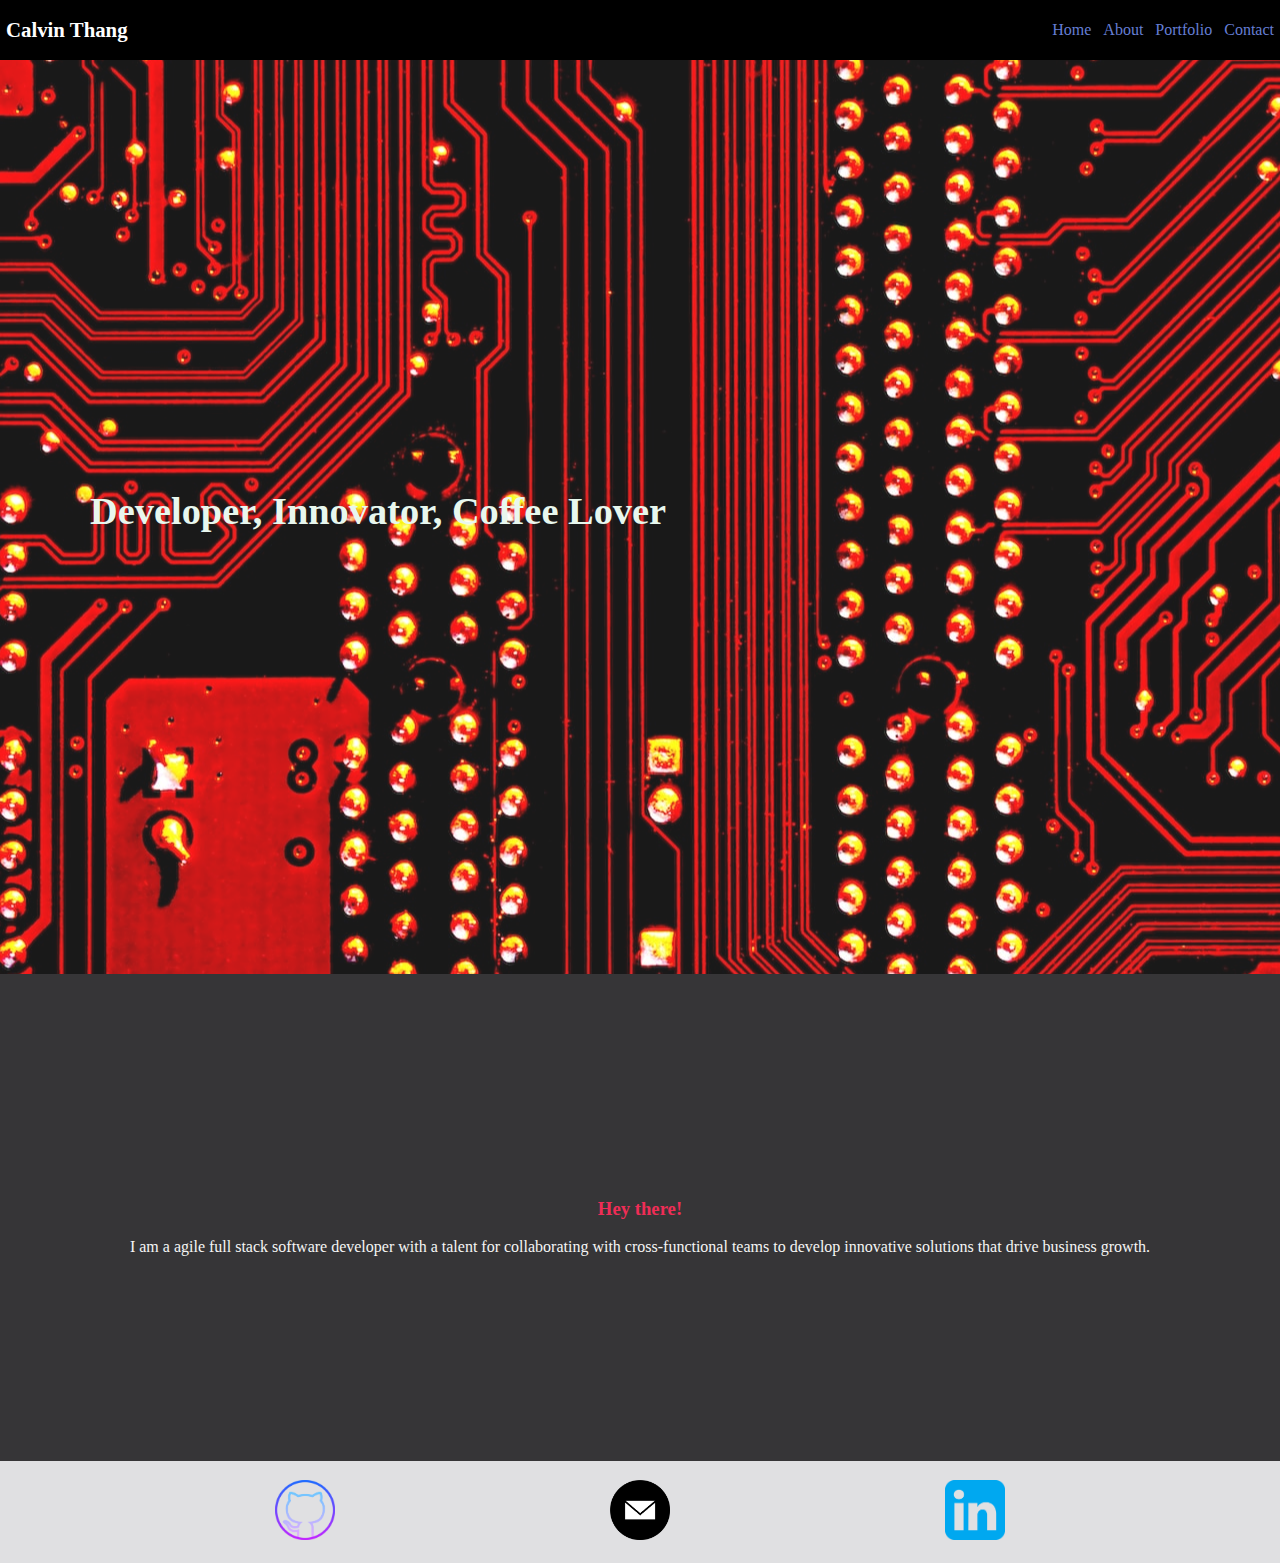
==== block12-portfolioPt2/index.html @ 67566c7b "added block12" ====
<!DOCTYPE html>
<html lang="en">
	<head>
		<meta charset="UTF-8" />
		<meta
			name="viewport"
			content="width=device-width, initial-scale=1.0" />
		<title>Calvin's Site</title>
		<link
			rel="stylesheet"
			href="index.css" />
		<script src="./javascript.js"></script>
	</head>
	<body>
		<nav class="nav__container">
			<div class="nav__logo">
				<h1>Calvin Thang</h1>
			</div>
			<div class="nav__links">
				<a href="./index.html">Home</a>
				<a href="./pages/about.html">About</a>
				<a href="./pages/portfolio.html">Portfolio</a>
				<a href="./pages/contact.html">Contact</a>
			</div>
		</nav>
		<section class="home__container">
			<div class="home__banner"></div>
			<div class="home__title">
				<h2>Developer, Innovator, Coffee Lover</h2>
			</div>
			<div class="home__description">
				<h3>Hey there!</h3>
				<p>
					I am a agile full stack software developer with a
					talent for collaborating with cross-functional
					teams to develop innovative solutions that drive
					business growth.
				</p>
			</div>
		</section>
		<footer
			class="footer__container"
			id="footer">
			<a href="https://github.com/calvieTech">
				<img
					src="./media/github.png"
					alt="github" />
			</a>
			<a href="mailto:cthang@calvietech.com">
				<img
					src="./media/email.png"
					alt="email" />
			</a>
			<a href="https://www.linkedin.com/in/cthang94/">
				<img
					src="./media/linkedin.png"
					alt="linkedin"
			/></a>
		</footer>
	</body>
</html>
---- block12-portfolioPt2/index.css ----
body {
	margin: 0;
	box-sizing: border-box;
	padding-top: 60px;
}

/** Nav */
.nav__container {
	position: fixed;
	height: 60px;
	background-color: black;
	width: 100vw;
	top: 0;
	left: 0;
	display: flex;
	justify-content: space-between;
	align-items: center;
	z-index: 99;
}

.nav__logo {
	margin: 0;
	display: flex;
	color: white;
}

.nav__logo h1 {
	font-size: 1.3rem;
	margin: 0px 6px;
}

.nav__links {
	margin: 0;
	display: flex;
	justify-content: space-evenly;
}

.nav__links a {
	color: #657ed4;
	font-size: 1rem;
	padding: 0px 3px;
	margin: 0px 3px;
	text-decoration: none;
}

.nav__links a:hover {
	color: #36f1cd;
}

.nav__links a:active {
	color: #13c4a3;
}

/** Home */
.home__container {
	min-height: calc(974px - 60px);
	margin: 0;
	/* background-color: bisque; */
	/* display: flex; */
}

.home__banner {
	background-image: url("./media/michael-dziedzic-aQYgUYwnCsM-unsplash.jpg");
	min-height: calc(974px - 60px);
	background-position: center center;
	opacity: 90%;
	z-index: -1;
}

.home__title {
	position: absolute;
	top: calc(914px / 2);
	margin: 0 auto;
	text-align: center;
	color: #e8f7ee;
	display: flex;
	justify-content: center;
	align-items: center;
}

.home__title h2 {
	text-align: center;
}

.home__description {
	margin: 0;
	min-height: calc(974px / 2);
	background-color: #363537;
	display: flex;
	justify-content: center;
	flex-direction: column;
	align-items: center;
}

.home__description h3 {
	color: #ef2d56;
}

.home__description p {
	margin: 0;
	color: whitesmoke;
	text-align: center;
}

/** Footer */
#footer {
	/* position: sticky; */
	height: 60px;
	display: flex;
	padding: 21px 0px;
	justify-content: space-evenly;
	align-items: center;
	background-color: #e0e0e2;
}

#footer img {
	width: 60px;
}

/**
  * Media Queries
  */
@media screen and (min-width: 1024px) {
	.home__title {
		text-align: center;
		left: 90px;
		font-size: 1.6rem;
	}
}

@media screen and (min-width: 1680px) {
	.home__title {
		text-align: center;
		left: 980px;
		font-size: 1.6rem;
	}
}
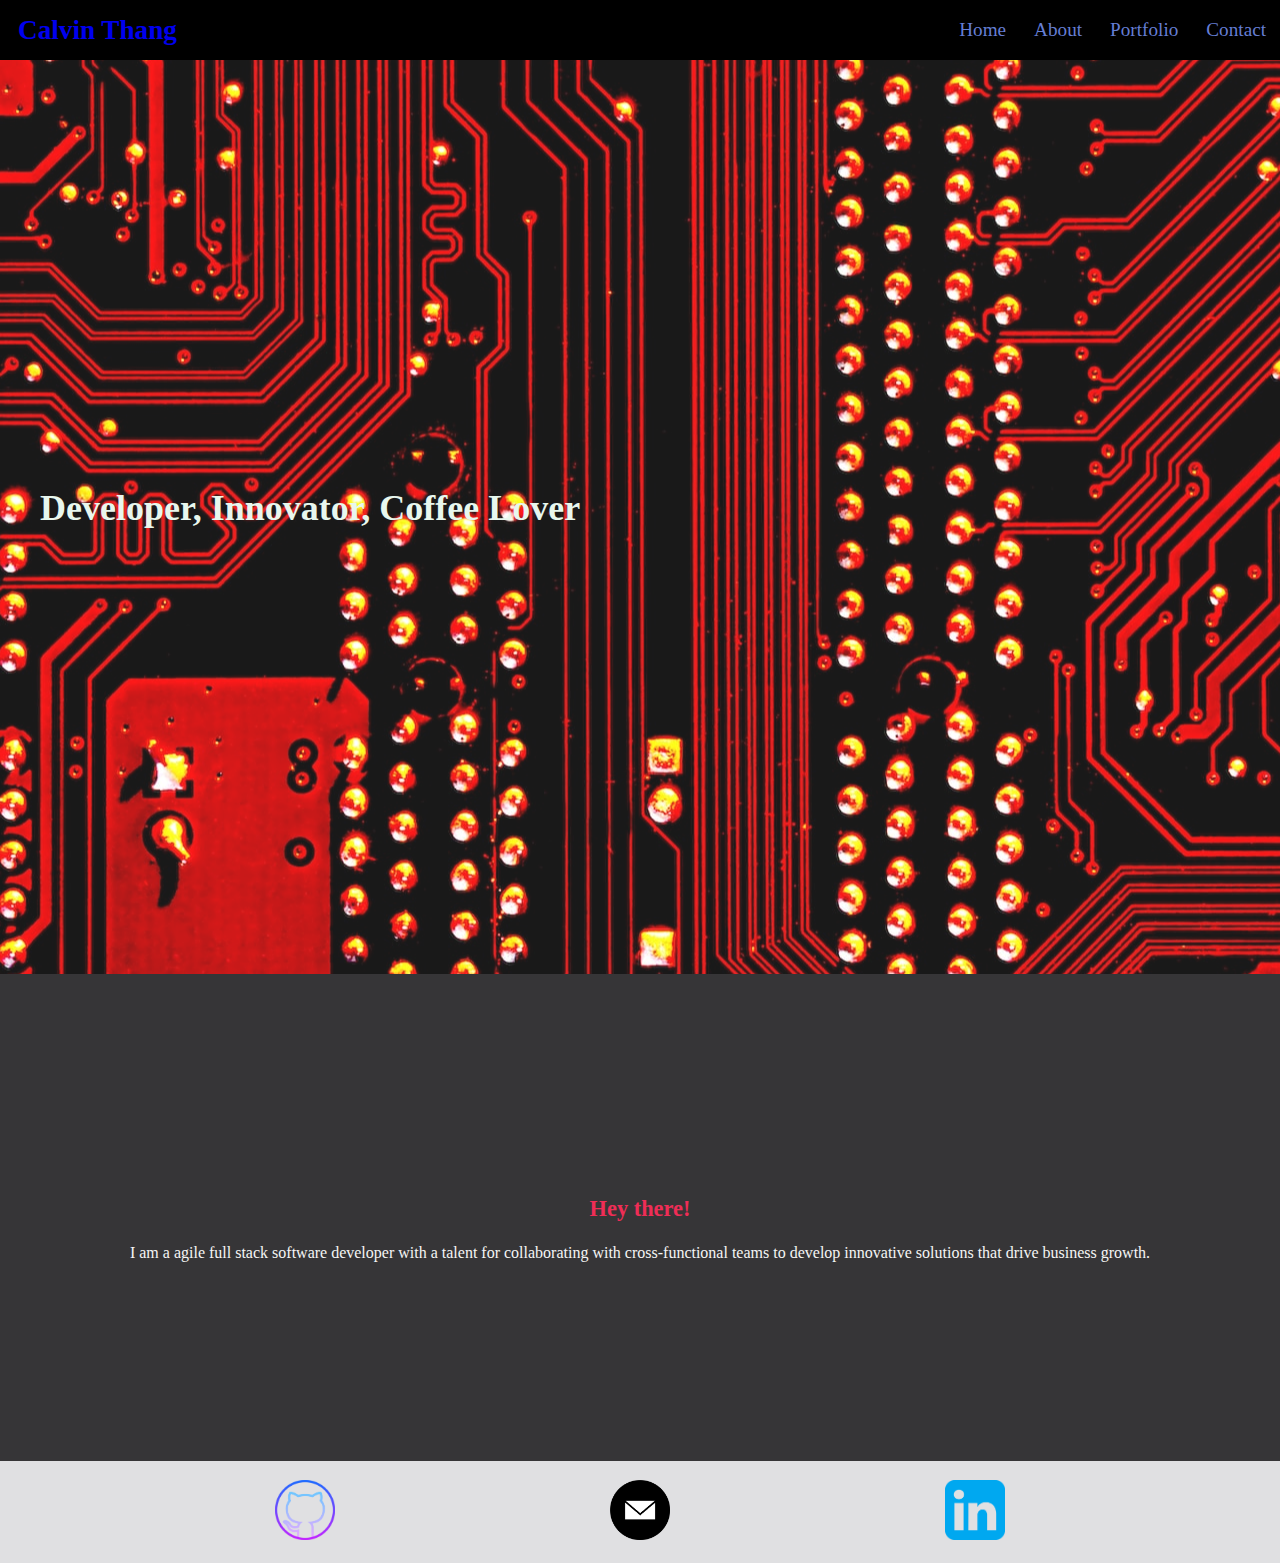
==== commit 6a2c25b5: "added block 12/contact" ====
--- a/block12-portfolioPt2/index.html
+++ b/block12-portfolioPt2/index.html
@@ -8,13 +8,16 @@
 		<title>Calvin's Site</title>
 		<link
 			rel="stylesheet"
+			href="style.css" />
+		<link
+			rel="stylesheet"
 			href="index.css" />
 		<script src="./javascript.js"></script>
 	</head>
 	<body>
 		<nav class="nav__container">
 			<div class="nav__logo">
-				<h1>Calvin Thang</h1>
+				<a href="./index.html"><h1>Calvin Thang</h1> </a>
 			</div>
 			<div class="nav__links">
 				<a href="./index.html">Home</a>
--- a/block12-portfolioPt2/style.css
+++ b/block12-portfolioPt2/style.css
@@ -0,0 +1,106 @@
+body {
+	margin: 0;
+	box-sizing: border-box;
+	padding-top: 60px;
+}
+
+/** Nav */
+.nav__container {
+	position: fixed;
+	height: 60px;
+	background-color: black;
+	min-width: 100vw;
+	top: 0;
+	left: 0;
+	display: flex;
+	justify-content: space-between;
+	align-items: center;
+	z-index: 99;
+}
+
+.nav__logo {
+	margin: 0;
+	display: flex;
+	color: white;
+}
+
+.nav__logo a {
+	text-decoration: none;
+}
+
+.nav__logo h1 {
+	display: block;
+	font-size: 1.1rem;
+	margin: 0px 3px;
+	padding: 0px 4px;
+}
+
+.nav__links {
+	margin: 0;
+	display: flex;
+	justify-content: space-evenly;
+	align-items: center;
+}
+
+.nav__links a {
+	color: #657ed4;
+	font-size: 0.75rem;
+	padding: 0px;
+	margin: 0px 5px;
+	text-decoration: none;
+	transition-property: color;
+	transition-duration: 0.25s;
+	transition-timing-function: ease-in;
+	transition-delay: 0.15s;
+}
+
+.nav__links a:hover {
+	cursor: pointer;
+	color: #36f1cd;
+}
+
+.nav__links a:active {
+	color: #13c4a3;
+}
+
+/** Footer */
+#footer {
+	height: 60px;
+	margin: 0;
+	display: flex;
+	padding: 21px 0px;
+	justify-content: space-evenly;
+	align-items: center;
+	background-color: #e0e0e2;
+}
+
+#footer img {
+	width: 60px;
+}
+
+/** Media Queries */
+@media screen and (min-width: 1024px) {
+	.nav__logo h1 {
+		font-size: 1.7rem;
+		margin: 0px 14px;
+	}
+
+	.nav__links a {
+		color: #657ed4;
+		font-size: 1.2rem;
+		margin: 0px 14px;
+	}
+}
+
+@media screen and (min-width: 1680px) {
+	.nav__logo h1 {
+		font-size: 1.9rem;
+		margin: 0px 14px;
+	}
+
+	.nav__links a {
+		color: #657ed4;
+		font-size: 1.4rem;
+		margin: 0px 14px;
+	}
+}
--- a/block12-portfolioPt2/index.css
+++ b/block12-portfolioPt2/index.css
@@ -1,62 +1,6 @@
-body {
-	margin: 0;
-	box-sizing: border-box;
-	padding-top: 60px;
-}
-
-/** Nav */
-.nav__container {
-	position: fixed;
-	height: 60px;
-	background-color: black;
-	width: 100vw;
-	top: 0;
-	left: 0;
-	display: flex;
-	justify-content: space-between;
-	align-items: center;
-	z-index: 99;
-}
-
-.nav__logo {
-	margin: 0;
-	display: flex;
-	color: white;
-}
-
-.nav__logo h1 {
-	font-size: 1.3rem;
-	margin: 0px 6px;
-}
-
-.nav__links {
-	margin: 0;
-	display: flex;
-	justify-content: space-evenly;
-}
-
-.nav__links a {
-	color: #657ed4;
-	font-size: 1rem;
-	padding: 0px 3px;
-	margin: 0px 3px;
-	text-decoration: none;
-}
-
-.nav__links a:hover {
-	color: #36f1cd;
-}
-
-.nav__links a:active {
-	color: #13c4a3;
-}
-
 /** Home */
 .home__container {
-	min-height: calc(974px - 60px);
 	margin: 0;
-	/* background-color: bisque; */
-	/* display: flex; */
 }
 
 .home__banner {
@@ -102,36 +46,23 @@
 	text-align: center;
 }
 
-/** Footer */
-#footer {
-	/* position: sticky; */
-	height: 60px;
-	display: flex;
-	padding: 21px 0px;
-	justify-content: space-evenly;
-	align-items: center;
-	background-color: #e0e0e2;
-}
-
-#footer img {
-	width: 60px;
-}
-
 /**
   * Media Queries
   */
 @media screen and (min-width: 1024px) {
 	.home__title {
-		text-align: center;
-		left: 90px;
-		font-size: 1.6rem;
+		left: 40px;
+		font-size: 1.5rem;
+	}
+
+	.home__description h3 {
+		font-size: 1.4rem;
 	}
 }
 
 @media screen and (min-width: 1680px) {
 	.home__title {
-		text-align: center;
-		left: 980px;
-		font-size: 1.6rem;
+		left: 420px;
+		font-size: 1.9rem;
 	}
 }
